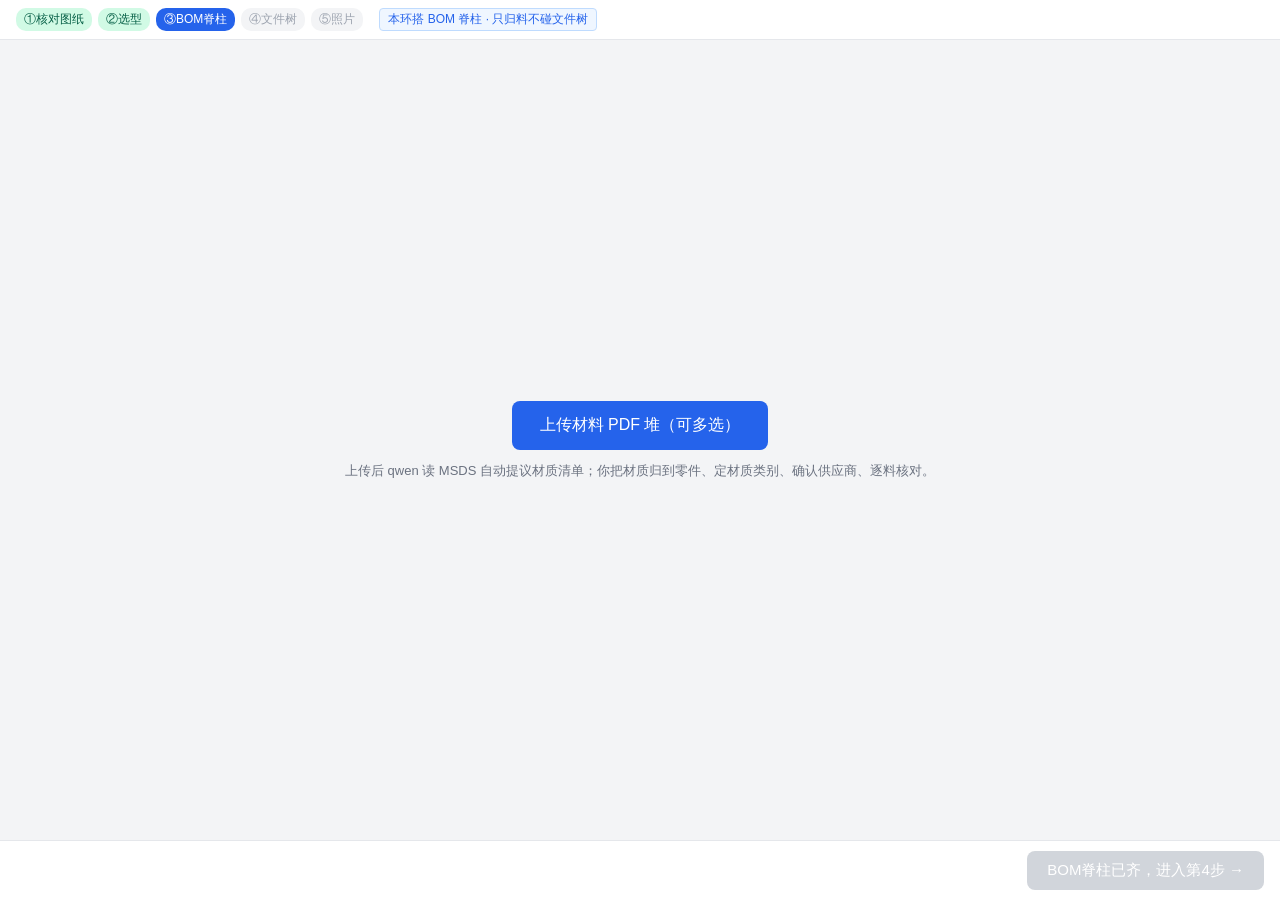
==== app/web/index_bom.html @ 10b6255b "feat(M2.3 slice3): BOM脊柱编辑器前端(确认环③) + /save草稿端点 设计评审(3布局判官面板→build spec): 扁平表+行内下拉为骨架(最贴Excel/低技能), " ====
<!DOCTYPE html>
<html lang="zh-CN">
<head>
  <meta charset="utf-8">
  <meta name="viewport" content="width=device-width, initial-scale=1">
  <title>确认环③ BOM 脊柱</title>
  <link rel="stylesheet" href="css/app.css">
  <link rel="stylesheet" href="css/bom.css">
</head>
<body>
  <header class="topbar">
    <div class="steps">
      <span class="step done">①核对图纸</span><span class="step done">②选型</span>
      <span class="step active">③BOM脊柱</span><span class="step">④文件树</span><span class="step">⑤照片</span>
    </div>
    <div class="boundary">本环搭 BOM 脊柱 · 只归料不碰文件树</div>
    <div class="dwgname" id="dwgname"></div>
  </header>

  <div class="busy" id="busy" style="display:none"></div>

  <div class="uploadbar" id="uploadbar">
    <label class="uploadbtn">上传材料 PDF 堆（可多选）
      <input type="file" id="file" accept="application/pdf" multiple hidden>
    </label>
    <p class="tip">上传后 qwen 读 MSDS 自动提议材质清单；你把材质归到零件、定材质类别、确认供应商、逐料核对。</p>
  </div>

  <main class="workspace bom-ws" id="workspace" style="display:none">
    <div class="toolbar" id="toolbar"></div>
    <div class="bomtable" id="bomtable"></div>
  </main>

  <footer class="gatebar" id="gatebar">
    <div class="summary" id="summary"></div>
    <button class="gatebtn" id="gatebtn" disabled>BOM脊柱已齐，进入第4步 →</button>
  </footer>

  <script type="module" src="js/main_bom.js"></script>
</body>
</html>
---- app/web/css/app.css ----
* { box-sizing: border-box; margin: 0; padding: 0; }
body { font-family: "Microsoft YaHei", "微软雅黑", sans-serif; color: #1f2937; background: #f3f4f6;
  height: 100vh; display: flex; flex-direction: column; overflow: hidden; }

/* 顶带 */
.topbar { display: flex; align-items: center; gap: 16px; padding: 8px 16px; background: #fff; border-bottom: 1px solid #e5e7eb; }
.steps { display: flex; gap: 6px; }
.step { font-size: 12px; padding: 3px 8px; border-radius: 10px; background: #f3f4f6; color: #9ca3af; }
.step.active { background: #2563eb; color: #fff; }
.boundary { font-size: 12px; color: #2563eb; border: 1px solid #bfdbfe; background: #eff6ff; padding: 2px 8px; border-radius: 4px; }
.dwgname { margin-left: auto; font-size: 13px; color: #6b7280; }

.busy { padding: 8px 16px; background: #fffbeb; color: #92400e; font-size: 13px; border-bottom: 1px solid #fde68a; }

/* 上传 */
.uploadbar { margin: auto; text-align: center; }
.uploadbtn { display: inline-block; padding: 14px 28px; background: #2563eb; color: #fff; border-radius: 8px; cursor: pointer; font-size: 16px; }
.uploadbtn:hover { background: #1d4ed8; }
.tip { margin-top: 12px; color: #6b7280; font-size: 13px; }

/* 工作区: 左图右表 */
.workspace { flex: 1; display: flex; min-height: 0; }
.left { flex: 1; min-width: 0; border-right: 1px solid #e5e7eb; background: #fff; display: flex; flex-direction: column; }
.right { width: 420px; overflow-y: auto; padding: 12px 16px; }
.right h3 { font-size: 14px; margin: 14px 0 8px; color: #374151; }
.right h3 small { font-weight: normal; color: #9ca3af; font-size: 12px; }

/* 图纸查看器(主角) */
.viewer { flex: 1; position: relative; overflow: hidden; display: flex; flex-direction: column; }
.viewer-stage { flex: 1; overflow: hidden; cursor: grab; display: flex; align-items: center; justify-content: center; background: #f9fafb; }
.viewer-stage:active { cursor: grabbing; }
.viewer-img { max-width: 100%; max-height: 100%; transform-origin: center; user-select: none; }
.viewer-pagebar { display: flex; gap: 6px; padding: 6px; border-top: 1px solid #e5e7eb; background: #fff; }
.pg { font-size: 12px; padding: 3px 10px; border: 1px solid #d1d5db; background: #fff; border-radius: 4px; cursor: pointer; }
.pg.active { background: #2563eb; color: #fff; border-color: #2563eb; }

/* 卡片(=示意空槽图: 状态色) */
.card { border: 1px solid #e5e7eb; border-left: 4px solid #d1d5db; border-radius: 6px; padding: 8px 10px; margin-bottom: 8px; background: #fff; }
.card[data-st=ok] { border-left-color: #16a34a; }
.card[data-st=todo] { border-left-color: #9ca3af; }
.card[data-st=warn] { border-left-color: #f59e0b; background: #fffbeb; }
.card[data-st=exempt], .card.exempt { border-left-color: #9ca3af; opacity: .6; }
.card.exempt .seq, .card.exempt .num { text-decoration: line-through; }
.card-row { display: flex; align-items: center; gap: 6px; flex-wrap: wrap; }
.lbl { width: 40px; font-size: 13px; color: #374151; }
.seq { font-size: 12px; background: #eef2ff; color: #4338ca; padding: 2px 8px; border-radius: 10px; }
.inp { border: 1px solid #d1d5db; border-radius: 4px; padding: 4px 6px; font-size: 13px; }
.inp.num { width: 70px; text-align: center; }
.pm { color: #6b7280; }
.rule { font-weight: bold; font-size: 14px; }
.rule.ok { color: #16a34a; }
.rule.warn { color: #f59e0b; }
.hint { font-size: 11px; color: #9ca3af; margin-left: auto; }
.derived { font-size: 12px; color: #6b7280; margin: 6px 0; padding: 4px 6px; background: #f9fafb; border-radius: 4px; }
.derived b { color: #111827; }
.chk { font-size: 12px; color: #374151; display: flex; align-items: center; gap: 4px; cursor: pointer; }
.exbtn { margin-left: auto; font-size: 11px; padding: 2px 8px; border: 1px solid #d1d5db; background: #fff; border-radius: 4px; cursor: pointer; color: #6b7280; }

/* 底带放行门 */
.gatebar { display: flex; align-items: center; gap: 16px; padding: 10px 16px; background: #fff; border-top: 1px solid #e5e7eb; }
.summary { flex: 1; font-size: 13px; color: #6b7280; }
.gatebtn { padding: 10px 20px; font-size: 15px; background: #16a34a; color: #fff; border: none; border-radius: 8px; cursor: pointer; }
.gatebtn:disabled { background: #d1d5db; cursor: not-allowed; }
.gatebtn:not(:disabled):hover { background: #15803d; }
---- app/web/css/bom.css ----
/* M2.3 BOM 编辑器增量(在 app.css 之后加载, 不改 app.css; 状态色继承 .card[data-st]) */
.bom-ws { flex-direction: column; overflow-y: auto; padding: 8px 16px; }
.step.done { background: #d1fae5; color: #065f46; }

/* 工具行(sticky) */
.toolbar { display: flex; gap: 10px; align-items: center; flex-wrap: wrap; padding: 8px 0; position: sticky; top: 0; background: #f3f4f6; z-index: 5; border-bottom: 1px solid #e5e7eb; }
.toolbar button, .toolbar select, .toolbar input { font-size: 13px; padding: 4px 8px; border: 1px solid #d1d5db; border-radius: 4px; background: #fff; cursor: pointer; }
.toolbar label { font-size: 13px; display: flex; align-items: center; gap: 4px; cursor: pointer; }
#search { min-width: 180px; cursor: text; }

/* 分组 + 待认领置顶 */
.part-head { font-size: 13px; font-weight: bold; color: #374151; padding: 8px 4px 4px; }
.part-head small { font-weight: normal; color: #9ca3af; }
.part-head.warn { color: #b45309; }
.unclaimed { border: 1px dashed #f59e0b; background: #fffbeb; border-radius: 6px; padding: 4px 8px; margin-bottom: 10px; }
.part-group { margin-bottom: 6px; }

/* 材质卡 */
.mat-card { padding: 6px 8px; }
.mat-card.manual { border-left-color: #ea580c !important; }
.manual-tag { font-size: 11px; color: #ea580c; margin-bottom: 2px; }
.dup-tag { font-size: 11px; color: #b45309; background: #fffbeb; padding: 2px 6px; border-radius: 4px; margin-bottom: 4px; }
.dup-tag button { font-size: 11px; margin-left: 4px; padding: 1px 6px; }
.mat-row { display: flex; align-items: center; gap: 6px; flex-wrap: wrap; }
.matname { min-width: 110px; font-weight: 600; font-size: 13px; }
.part-sel.need { border-color: #ef4444; color: #b91c1c; }
.sup { width: 110px; }
.sup-todo { border-color: #9ca3af; }
.sup-warn { border-color: #f59e0b; background: #fffbeb; }
.sup-ok { border-color: #16a34a; }
.pill { font-size: 11px; background: #eef2ff; color: #4338ca; padding: 2px 8px; border-radius: 10px; }
.expbtn, .exbtn { font-size: 11px; padding: 2px 8px; border: 1px solid #d1d5db; background: #fff; border-radius: 4px; cursor: pointer; }

/* 报告块速览(单材质单报告) */
.block { margin: 6px 0 2px; padding: 6px 8px; background: #f9fafb; border-radius: 4px; font-size: 12px; }
.block.warn { background: #fffbeb; border: 1px solid #fde68a; }
.block-head { color: #6b7280; margin-bottom: 4px; }
.block-warn { color: #b45309; font-weight: bold; margin-bottom: 4px; }
table.comp { border-collapse: collapse; width: 100%; margin-bottom: 4px; }
table.comp th, table.comp td { border: 1px solid #e5e7eb; padding: 2px 6px; text-align: left; }
.rohs { display: flex; gap: 3px; flex-wrap: wrap; }
.rohs-pill { font-size: 11px; padding: 1px 5px; border-radius: 8px; }
.rohs-pill.ok { background: #f3f4f6; color: #6b7280; }
.rohs-pill.bad { background: #fee2e2; color: #b91c1c; font-weight: bold; }
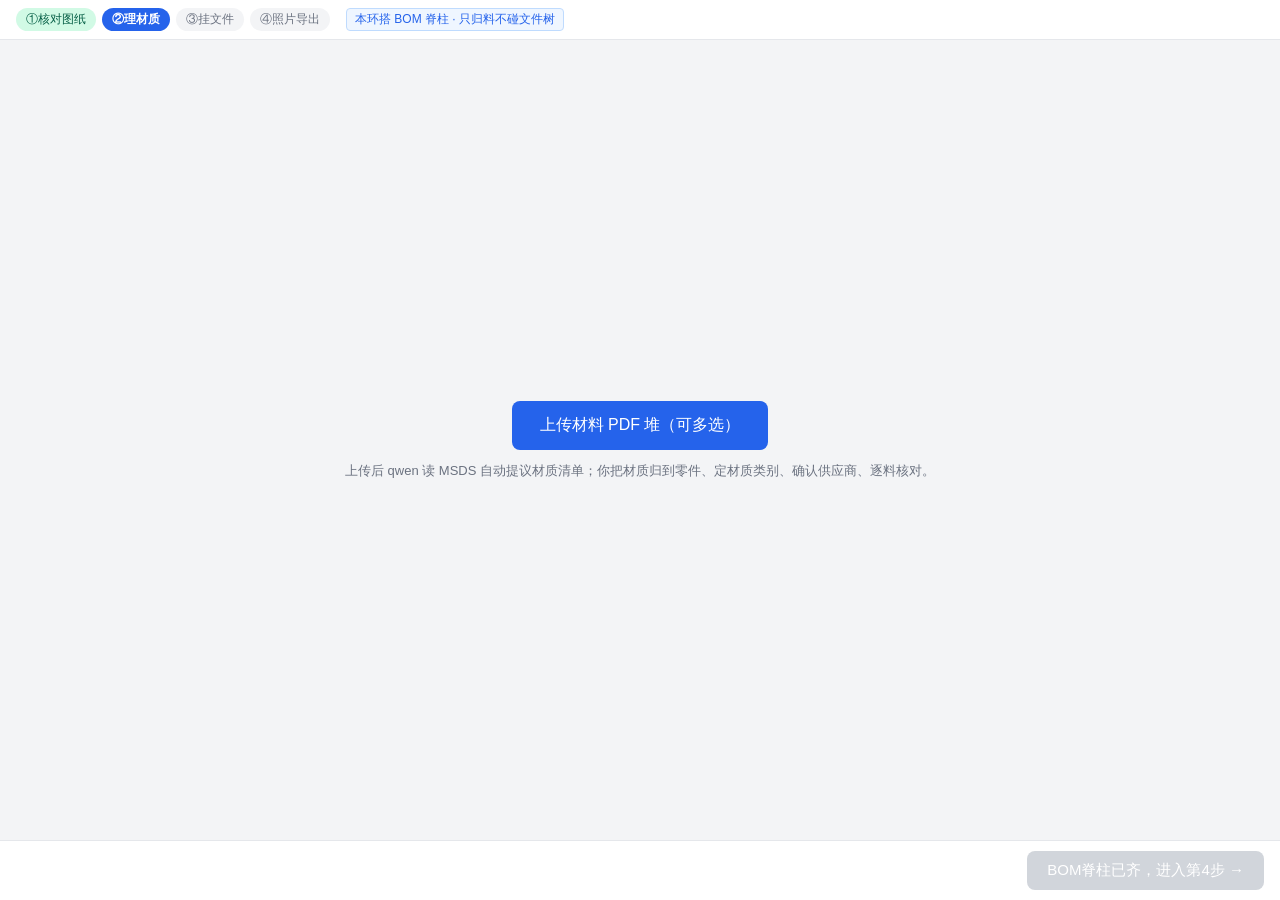
==== commit e0fa71db: "feat(UXUI P0): 设计令牌tokens.css + 统一步条(删②选型→四步·可点回看·缺N徽标) + /api/overview 设计评审落地 P0 第一批(四页共享): - css/t" ====
--- a/app/web/index_bom.html
+++ b/app/web/index_bom.html
@@ -3,16 +3,14 @@
 <head>
   <meta charset="utf-8">
   <meta name="viewport" content="width=device-width, initial-scale=1">
-  <title>确认环③ BOM 脊柱</title>
+  <title>材料承认书 · 第2步 理材质 · 久益</title>
+  <link rel="stylesheet" href="css/tokens.css">
   <link rel="stylesheet" href="css/app.css">
   <link rel="stylesheet" href="css/bom.css">
 </head>
 <body>
   <header class="topbar">
-    <div class="steps">
-      <span class="step done">①核对图纸</span><span class="step done">②选型</span>
-      <span class="step active">③BOM脊柱</span><span class="step">④文件树</span><span class="step">⑤照片</span>
-    </div>
+    <div class="steps" id="stepbar"></div>
     <div class="boundary">本环搭 BOM 脊柱 · 只归料不碰文件树</div>
     <div class="dwgname" id="dwgname"></div>
   </header>
@@ -37,5 +35,6 @@
   </footer>
 
   <script type="module" src="js/main_bom.js"></script>
+  <script type="module">import { renderSteps } from "./js/steps.js"; renderSteps("stepbar", 2);</script>
 </body>
 </html>
--- a/app/web/css/tokens.css
+++ b/app/web/css/tokens.css
@@ -0,0 +1,28 @@
+/* 设计令牌(全站唯一口径, 各页最先加载, 其余CSS只引用变量不写死)。根治四CSS漂移。
+   来自 UXUI 设计评审综合方向。 */
+:root {
+  /* 语义状态色(全站唯一) */
+  --c-brand: #2563eb;          /* 蓝=系统/操作/链接/当前步/拖拽高亮 */
+  --c-brand-d: #1d4ed8;
+  --c-ok: #16a34a;             /* 绿=完成/通过/有证据 */
+  --c-ok-bg: #d1fae5;
+  --c-todo: #9ca3af;           /* 灰=待办/空槽(仅图标/边框, 勿当正文) */
+  --c-warn: #f59e0b;           /* 橙=待补/可豁免/软预警/必补(边框/背景/图标) */
+  --c-warn-t: #b45309;         /* 深橙=橙色文字(对比达标) */
+  --c-warn-bg: #fffbeb;
+  --c-err: #ef4444;            /* 红=必填缺失/硬错 */
+  --c-err-t: #b91c1c;
+  --c-err-bg: #fef2f2;
+  --c-drop: #0284c7;           /* 拖拽放置高亮(原散4处硬编码→收敛) */
+  --c-drop-bg: #dbeafe;
+  /* 中性 */
+  --c-ink: #374151;            /* 正文 */
+  --c-mut: #6b7280;            /* 次要文字(最低可读灰, 勿用更浅) */
+  --c-line: #e5e7eb;
+  --c-line-d: #d1d5db;
+  --c-bg: #f3f4f6;
+  /* 间距/字号/圆角阶梯 */
+  --sp-1: 4px; --sp-2: 8px; --sp-3: 12px; --sp-4: 16px;
+  --fs-cap: 11px; --fs-sm: 12px; --fs-base: 13px; --fs-md: 14px; --fs-lg: 16px;
+  --r-sm: 4px; --r-md: 6px; --r-lg: 8px;
+}
--- a/app/web/css/app.css
+++ b/app/web/css/app.css
@@ -5,8 +5,15 @@
 /* 顶带 */
 .topbar { display: flex; align-items: center; gap: 16px; padding: 8px 16px; background: #fff; border-bottom: 1px solid #e5e7eb; }
 .steps { display: flex; gap: 6px; }
-.step { font-size: 12px; padding: 3px 8px; border-radius: 10px; background: #f3f4f6; color: #9ca3af; }
-.step.active { background: #2563eb; color: #fff; }
+.step { font-size: var(--fs-sm); padding: 3px 10px; border-radius: 12px; background: var(--c-bg); color: var(--c-mut); text-decoration: none; display: inline-flex; align-items: center; gap: 4px; }
+.step.active, .step.cur { background: var(--c-brand); color: #fff; font-weight: bold; }
+.step.done { background: var(--c-ok-bg); color: #065f46; }
+.step.incomplete { background: var(--c-warn-bg); color: var(--c-warn-t); border: 1px solid #fde68a; }
+a.step.done { cursor: pointer; } a.step:hover { filter: brightness(.96); text-decoration: underline; }
+.step .bdg:empty { display: none; }
+.step .bdg { font-size: 10px; border-radius: 8px; padding: 0 5px; background: #fff; }
+.step .bdg.miss { color: var(--c-warn-t); }
+.step .bdg.ok { color: #065f46; }
 .boundary { font-size: 12px; color: #2563eb; border: 1px solid #bfdbfe; background: #eff6ff; padding: 2px 8px; border-radius: 4px; }
 .dwgname { margin-left: auto; font-size: 13px; color: #6b7280; }
 
--- a/app/web/css/bom.css
+++ b/app/web/css/bom.css
@@ -31,6 +31,16 @@
 .pill { font-size: 11px; background: #eef2ff; color: #4338ca; padding: 2px 8px; border-radius: 10px; }
 .expbtn, .exbtn { font-size: 11px; padding: 2px 8px; border: 1px solid #d1d5db; background: #fff; border-radius: 4px; cursor: pointer; }
 
+/* 核对三态按钮(左侧最先): idle灰→ready琥珀(提示再点通过)→passed绿 */
+.verifybtn { font-size: 12px; font-weight: 600; padding: 3px 10px; border-radius: 4px; cursor: pointer; white-space: nowrap; min-width: 78px; border: 1px solid; }
+.verifybtn[data-vs="idle"] { background: #fff; color: #475569; border-color: #cbd5e1; }
+.verifybtn[data-vs="idle"]:hover { border-color: #64748b; }
+.verifybtn[data-vs="ready"] { background: #fffbeb; color: #b45309; border-color: #f59e0b; }
+.verifybtn[data-vs="ready"]:hover { background: #f59e0b; color: #fff; }
+.verifybtn[data-vs="passed"] { background: #16a34a; color: #fff; border-color: #16a34a; }
+.verifybtn[data-vs="passed"]:hover { background: #15803d; }
+.verifybtn[data-vs="exempt"] { background: #f1f5f9; color: #94a3b8; border-color: #e2e8f0; cursor: default; text-decoration: line-through; }
+
 /* 报告块速览(单材质单报告) */
 .block { margin: 6px 0 2px; padding: 6px 8px; background: #f9fafb; border-radius: 4px; font-size: 12px; }
 .block.warn { background: #fffbeb; border: 1px solid #fde68a; }
@@ -42,3 +52,23 @@
 .rohs-pill { font-size: 11px; padding: 1px 5px; border-radius: 8px; }
 .rohs-pill.ok { background: #f3f4f6; color: #6b7280; }
 .rohs-pill.bad { background: #fee2e2; color: #b91c1c; font-weight: bold; }
+
+/* B段重构: 材质名可编辑 / 零件级供应商 / 成份可编辑 / 无CAS黄行 */
+.matname-in { min-width: 120px; font-weight: 600; font-size: 13px; border: 1px solid #d1d5db; border-radius: 4px; padding: 3px 6px; }
+.psup { width: 130px; font-size: 12px; }
+select.need { border-color: #ef4444; color: #b91c1c; }
+table.comp input.cmp { width: 100%; box-sizing: border-box; border: 1px solid transparent; background: transparent; font-size: 12px; padding: 1px 3px; }
+table.comp input.cmp:focus { border-color: #93c5fd; background: #fff; }
+table.comp tr.nocas td { background: #fffbeb; }
+table.comp tr.nocas input.cmp { color: #b45309; }
+
+/* 零件组拖动排序 */
+.part-head[draggable] { cursor: default; }
+.part-head .draghandle { cursor: grab; color: #9ca3af; padding: 0 4px; user-select: none; }
+.part-head .draghandle:active { cursor: grabbing; }
+.part-head.pg-over { background: #dbeafe; box-shadow: 0 -2px 0 #0284c7 inset; }
+
+/* 材质卡拖动改归属(从零件A拖到零件B) */
+.matdraghandle { cursor: grab; color: #9ca3af; font-size: 13px; user-select: none; padding: 0 2px; }
+.matdraghandle:active { cursor: grabbing; }
+.part-group.matdrop-over, .unclaimed.matdrop-over { background: #ecfdf5; box-shadow: 0 0 0 2px #16a34a inset; border-radius: 6px; }
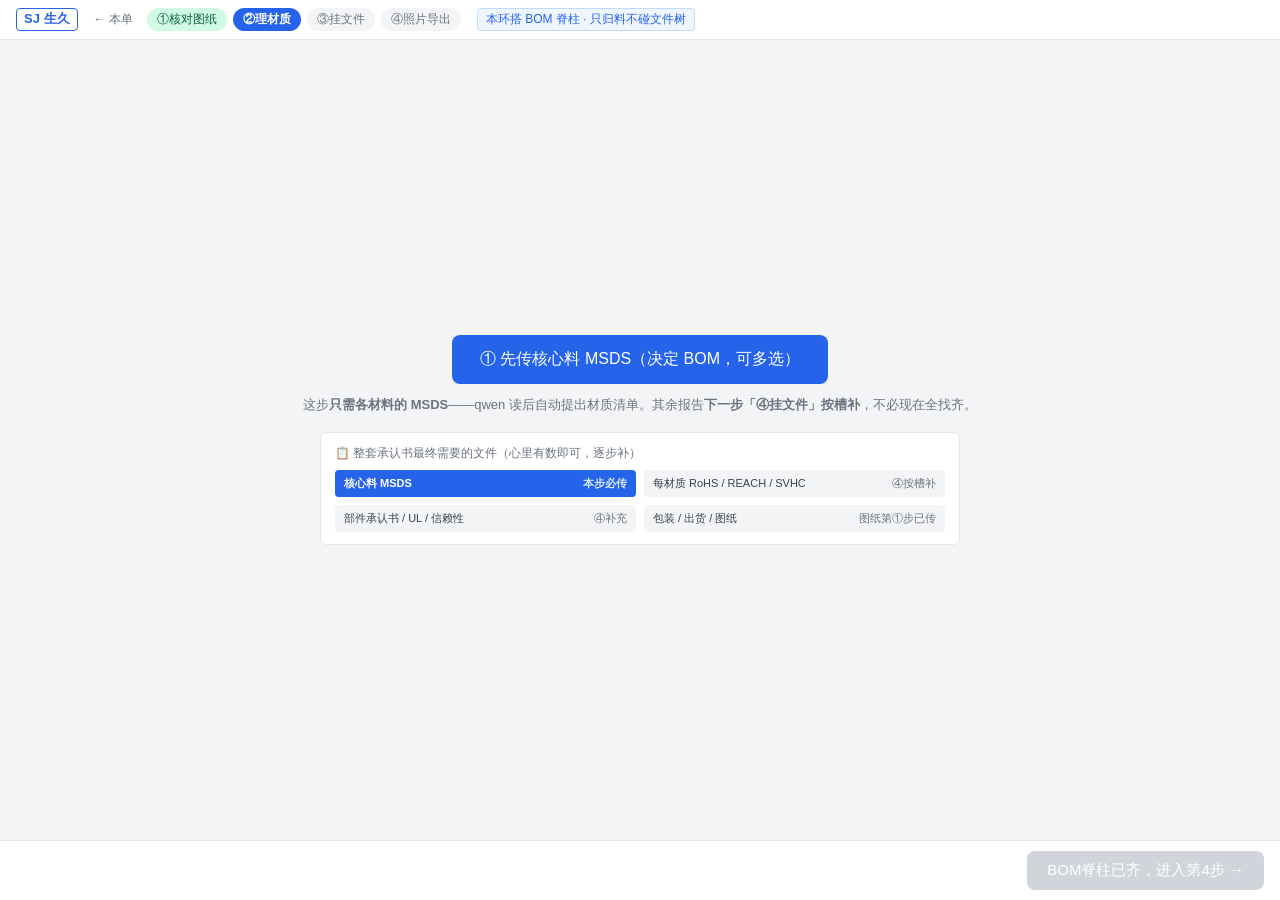
==== commit 1ffa3d16: "feat(分步式上传): ③只收核心MSDS+应备清单 · ④按槽点击浏览补文件+随时补充 老板: 一开始文件太多业务员记不得找哪些→解构分步式; ④要能点槽位去电脑浏览补文件。 - ③起手refra" ====
--- a/app/web/index_bom.html
+++ b/app/web/index_bom.html
@@ -18,10 +18,19 @@
   <div class="busy" id="busy" style="display:none"></div>
 
   <div class="uploadbar" id="uploadbar">
-    <label class="uploadbtn">上传材料 PDF 堆（可多选）
+    <label class="uploadbtn">① 先传核心料 MSDS（决定 BOM，可多选）
       <input type="file" id="file" accept="application/pdf" multiple hidden>
     </label>
-    <p class="tip">上传后 qwen 读 MSDS 自动提议材质清单；你把材质归到零件、定材质类别、确认供应商、逐料核对。</p>
+    <p class="tip">这步<b>只需各材料的 MSDS</b>——qwen 读后自动提出材质清单。其余报告<b>下一步「④挂文件」按槽补</b>，不必现在全找齐。</p>
+    <div class="prep-list">
+      <div class="prep-head">📋 整套承认书最终需要的文件（心里有数即可，逐步补）</div>
+      <div class="prep-grid">
+        <span class="prep-now">核心料 MSDS<small>本步必传</small></span>
+        <span>每材质 RoHS / REACH / SVHC<small>④按槽补</small></span>
+        <span>部件承认书 / UL / 信赖性<small>④补充</small></span>
+        <span>包装 / 出货 / 图纸<small>图纸第①步已传</small></span>
+      </div>
+    </div>
   </div>
 
   <main class="workspace bom-ws" id="workspace" style="display:none">
--- a/app/web/css/app.css
+++ b/app/web/css/app.css
@@ -9,6 +9,9 @@
 .step.active, .step.cur { background: var(--c-brand); color: #fff; font-weight: bold; }
 .step.done { background: var(--c-ok-bg); color: #065f46; }
 .step.incomplete { background: var(--c-warn-bg); color: var(--c-warn-t); border: 1px solid #fde68a; }
+.brand-logo { font-weight: bold; color: var(--c-brand); font-size: var(--fs-base); border: 1px solid var(--c-brand); padding: 1px 7px; border-radius: var(--r-sm); margin-right: 2px; }
+.home-link { font-size: var(--fs-sm); color: var(--c-mut); text-decoration: none; padding: 3px 8px; border-radius: 10px; }
+.home-link:hover { background: var(--c-bg); color: var(--c-brand); }
 a.step.done { cursor: pointer; } a.step:hover { filter: brightness(.96); text-decoration: underline; }
 .step .bdg:empty { display: none; }
 .step .bdg { font-size: 10px; border-radius: 8px; padding: 0 5px; background: #fff; }
@@ -69,3 +72,44 @@
 .gatebtn { padding: 10px 20px; font-size: 15px; background: #16a34a; color: #fff; border: none; border-radius: 8px; cursor: pointer; }
 .gatebtn:disabled { background: #d1d5db; cursor: not-allowed; }
 .gatebtn:not(:disabled):hover { background: #15803d; }
+/* 软导航门: 待办chips + 常可点(硬门琥珀警示) */
+.todo-chip { display: inline-flex; font-size: 11px; padding: 2px 8px; border-radius: 10px; margin: 2px 4px 2px 0; cursor: pointer; }
+.todo-chip.hard { background: var(--c-err-bg); color: var(--c-err-t); border: 1px solid #fecaca; }
+.todo-chip.soft { background: var(--c-warn-bg); color: var(--c-warn-t); border: 1px solid #fde68a; }
+.todo-chip.more { background: var(--c-bg); color: var(--c-mut); cursor: default; }
+.gate-rule { font-size: 11px; color: var(--c-mut); margin-left: 8px; }
+.gate-ok { font-size: 13px; color: #065f46; font-weight: bold; }
+.gatebtn.blocked { background: var(--c-warn); }
+.gatebtn.blocked:hover { background: var(--c-warn-t); }
+.flash { animation: flashbg 1.2s ease; }
+@keyframes flashbg { 0%, 100% { background: transparent; } 30% { background: #fef9c3; } }
+/* 页内小面板(替换原生prompt/alert/confirm) */
+.dlg-overlay { display: none; position: fixed; inset: 0; background: rgba(0,0,0,.35); z-index: 100; align-items: center; justify-content: center; }
+.dlg { background: #fff; border-radius: var(--r-lg); padding: 18px 20px; min-width: 320px; max-width: 460px; box-shadow: 0 10px 40px rgba(0,0,0,.2); }
+.dlg-title { font-size: var(--fs-md); font-weight: bold; color: var(--c-ink); margin-bottom: 10px; }
+.dlg-presets { display: flex; flex-direction: column; gap: 5px; margin-bottom: 10px; font-size: var(--fs-base); }
+.dlg-presets label { display: flex; align-items: center; gap: 6px; cursor: pointer; }
+.dlg-input { width: 100%; padding: 7px 10px; border: 1px solid var(--c-line-d); border-radius: var(--r-sm); font-size: var(--fs-base); box-sizing: border-box; }
+.dlg-err { color: var(--c-err-t); font-size: var(--fs-sm); min-height: 16px; margin-top: 4px; }
+.dlg-btns { display: flex; justify-content: flex-end; gap: 8px; margin-top: 8px; }
+.dlg-btns button { padding: 6px 16px; border-radius: var(--r-sm); border: 1px solid var(--c-line-d); background: #fff; cursor: pointer; font-size: var(--fs-base); }
+.dlg-btns .dlg-ok { background: var(--c-brand); color: #fff; border-color: var(--c-brand); }
+.dlg-toast { display: none; position: fixed; bottom: 70px; left: 50%; transform: translateX(-50%); background: #1f2937; color: #fff; padding: 8px 16px; border-radius: var(--r-md); font-size: var(--fs-base); z-index: 120; box-shadow: 0 4px 16px rgba(0,0,0,.25); }
+.dlg-toast.err { background: var(--c-err); }
+.dlg-toast.ok { background: var(--c-ok); }
+.toast-act { margin-left: 12px; background: transparent; border: 1px solid #fff; color: #fff; border-radius: var(--r-sm); padding: 1px 10px; cursor: pointer; font-size: var(--fs-sm); }
+.toast-act:hover { background: rgba(255,255,255,.18); }
+.saved-tick { position: fixed; bottom: 16px; right: 16px; background: var(--c-ok-bg); color: #065f46; padding: 4px 12px; border-radius: var(--r-md); font-size: var(--fs-cap); opacity: 0; transition: opacity .3s; z-index: 90; pointer-events: none; }
+/* 核对状态徽章+独立[标记通过](①③统一; ①不载bom.css故放共享) */
+.mbadge { font-size: var(--fs-cap); padding: 2px 8px; border-radius: 10px; white-space: nowrap; }
+.mbadge.todo { background: var(--c-bg); color: var(--c-mut); }
+.mbadge.pass { background: var(--c-ok-bg); color: #065f46; font-weight: bold; }
+.mbadge.ex { background: #f1f5f9; color: #94a3b8; text-decoration: line-through; }
+.passbtn { font-size: var(--fs-cap); font-weight: 600; padding: 3px 12px; border-radius: var(--r-sm); cursor: pointer; border: 1px solid var(--c-ok); background: var(--c-ok); color: #fff; }
+.passbtn:hover { background: #15803d; }
+.passbtn.on { background: #fff; color: #065f46; }
+.card-foot { display: flex; align-items: center; gap: var(--sp-2); margin-top: 6px; }
+.right-actions { display: flex; justify-content: flex-end; margin-bottom: 6px; }
+.passall-btn { font-size: var(--fs-base); font-weight: bold; padding: 5px 14px; border-radius: var(--r-md); border: 1px solid var(--c-ok); background: var(--c-ok); color: #fff; cursor: pointer; }
+.passall-btn:hover { background: #15803d; }
+.sec-prog { font-size: var(--fs-sm); color: var(--c-warn-t); background: var(--c-warn-bg); border-radius: 8px; padding: 0 7px; }
--- a/app/web/css/bom.css
+++ b/app/web/css/bom.css
@@ -1,5 +1,13 @@
 /* M2.3 BOM 编辑器增量(在 app.css 之后加载, 不改 app.css; 状态色继承 .card[data-st]) */
 .bom-ws { flex-direction: column; overflow-y: auto; padding: 8px 16px; }
+/* ③起手"应备清单"(分步式上传: 本步只核心MSDS, 余下④补; 给业务员结构性预期) */
+.prep-list { margin-top: 18px; max-width: 640px; margin-left: auto; margin-right: auto; text-align: left; background: #fff; border: 1px solid var(--c-line); border-radius: var(--r-md); padding: 12px 14px; }
+.prep-head { font-size: var(--fs-sm); color: var(--c-mut); margin-bottom: 8px; }
+.prep-grid { display: grid; grid-template-columns: 1fr 1fr; gap: 8px; }
+.prep-grid span { font-size: var(--fs-cap); color: var(--c-ink); background: var(--c-bg); border-radius: var(--r-sm); padding: 6px 9px; display: flex; justify-content: space-between; align-items: center; gap: 8px; }
+.prep-grid span small { color: var(--c-mut); font-size: 11px; white-space: nowrap; }
+.prep-grid .prep-now { background: var(--c-brand); color: #fff; font-weight: bold; }
+.prep-grid .prep-now small { color: #dbeafe; }
 .step.done { background: #d1fae5; color: #065f46; }
 
 /* 工具行(sticky) */
@@ -7,6 +15,11 @@
 .toolbar button, .toolbar select, .toolbar input { font-size: 13px; padding: 4px 8px; border: 1px solid #d1d5db; border-radius: 4px; background: #fff; cursor: pointer; }
 .toolbar label { font-size: 13px; display: flex; align-items: center; gap: 4px; cursor: pointer; }
 #search { min-width: 180px; cursor: text; }
+.tb-grp { display: inline-flex; align-items: center; gap: 6px; padding-right: 10px; border-right: 1px solid var(--c-line); }
+.tb-lbl { font-size: 11px; color: var(--c-mut); font-weight: normal; }
+.seg { display: inline-flex; border: 1px solid var(--c-line-d); border-radius: 12px; overflow: hidden; }
+.seg .seg-btn { font-size: 11px; padding: 3px 12px; background: #fff; border: none; border-radius: 0; cursor: pointer; color: var(--c-ink); }
+.seg .seg-btn.on { background: var(--c-brand); color: #fff; }
 
 /* 分组 + 待认领置顶 */
 .part-head { font-size: 13px; font-weight: bold; color: #374151; padding: 8px 4px 4px; }
@@ -31,15 +44,27 @@
 .pill { font-size: 11px; background: #eef2ff; color: #4338ca; padding: 2px 8px; border-radius: 10px; }
 .expbtn, .exbtn { font-size: 11px; padding: 2px 8px; border: 1px solid #d1d5db; background: #fff; border-radius: 4px; cursor: pointer; }
 
-/* 核对三态按钮(左侧最先): idle灰→ready琥珀(提示再点通过)→passed绿 */
-.verifybtn { font-size: 12px; font-weight: 600; padding: 3px 10px; border-radius: 4px; cursor: pointer; white-space: nowrap; min-width: 78px; border: 1px solid; }
-.verifybtn[data-vs="idle"] { background: #fff; color: #475569; border-color: #cbd5e1; }
-.verifybtn[data-vs="idle"]:hover { border-color: #64748b; }
-.verifybtn[data-vs="ready"] { background: #fffbeb; color: #b45309; border-color: #f59e0b; }
-.verifybtn[data-vs="ready"]:hover { background: #f59e0b; color: #fff; }
-.verifybtn[data-vs="passed"] { background: #16a34a; color: #fff; border-color: #16a34a; }
-.verifybtn[data-vs="passed"]:hover { background: #15803d; }
-.verifybtn[data-vs="exempt"] { background: #f1f5f9; color: #94a3b8; border-color: #e2e8f0; cursor: default; text-decoration: line-through; }
+/* 材质卡两行式(P1): 主行=状态徽章+名+零件+类别+成分toggle; 次行=拖/批量/标记通过/豁免 */
+.mat-row1 { display: flex; align-items: center; gap: var(--sp-2); flex-wrap: wrap; }
+.mat-row2 { display: flex; align-items: center; gap: var(--sp-3); flex-wrap: wrap; margin-top: 5px; font-size: var(--fs-cap); color: var(--c-mut); }
+.mat-row2 .row2-right { margin-left: auto; display: flex; gap: var(--sp-2); }
+.matname-in { flex: 0 0 150px; font-weight: 600; }
+/* 状态徽章(状态+动作分离: 徽章只显状态, 通过靠独立按钮) */
+.mbadge { font-size: var(--fs-cap); padding: 2px 8px; border-radius: 10px; white-space: nowrap; min-width: 56px; text-align: center; }
+.mbadge.todo { background: var(--c-bg); color: var(--c-mut); }
+.mbadge.ready { background: var(--c-warn-bg); color: var(--c-warn-t); border: 1px solid #fde68a; }
+.mbadge.pass { background: var(--c-ok-bg); color: #065f46; font-weight: bold; }
+.mbadge.ex { background: #f1f5f9; color: #94a3b8; text-decoration: line-through; }
+.cmp-toggle { font-size: var(--fs-cap); color: var(--c-mut); background: none; border: none; cursor: pointer; }
+.cmp-toggle:hover { color: var(--c-brand); }
+.bulk-sel { display: inline-flex; align-items: center; gap: 3px; cursor: pointer; }
+.nocas-tip { color: var(--c-warn-t); }
+.passbtn { font-size: var(--fs-cap); font-weight: 600; padding: 3px 12px; border-radius: var(--r-sm); cursor: pointer; border: 1px solid var(--c-ok); background: var(--c-ok); color: #fff; }
+.passbtn:hover { background: #15803d; }
+.passbtn.on { background: #fff; color: #065f46; }                 /* 已通过→[取消通过]轮廓态 */
+/* 可疑黄条(可疑原因从pill里放出来, 点击展开成分定位) */
+.susp-bar { font-size: var(--fs-cap); color: var(--c-warn-t); background: var(--c-warn-bg); border: 1px solid #fde68a; border-radius: var(--r-sm); padding: 4px 8px; margin-top: 6px; cursor: pointer; }
+.susp-bar:hover { background: #fef3c7; }
 
 /* 报告块速览(单材质单报告) */
 .block { margin: 6px 0 2px; padding: 6px 8px; background: #f9fafb; border-radius: 4px; font-size: 12px; }
@@ -72,3 +97,5 @@
 .matdraghandle { cursor: grab; color: #9ca3af; font-size: 13px; user-select: none; padding: 0 2px; }
 .matdraghandle:active { cursor: grabbing; }
 .part-group.matdrop-over, .unclaimed.matdrop-over { background: #ecfdf5; box-shadow: 0 0 0 2px #16a34a inset; border-radius: 6px; }
+.mat-card.drop-active { outline: 1px dashed var(--c-drop); outline-offset: -1px; }        /* 拖材质时合法落点高亮 */
+.mat-card.card-drop-over { box-shadow: 0 -3px 0 var(--c-drop) inset; background: #f0f9ff; } /* 放到此卡前 */
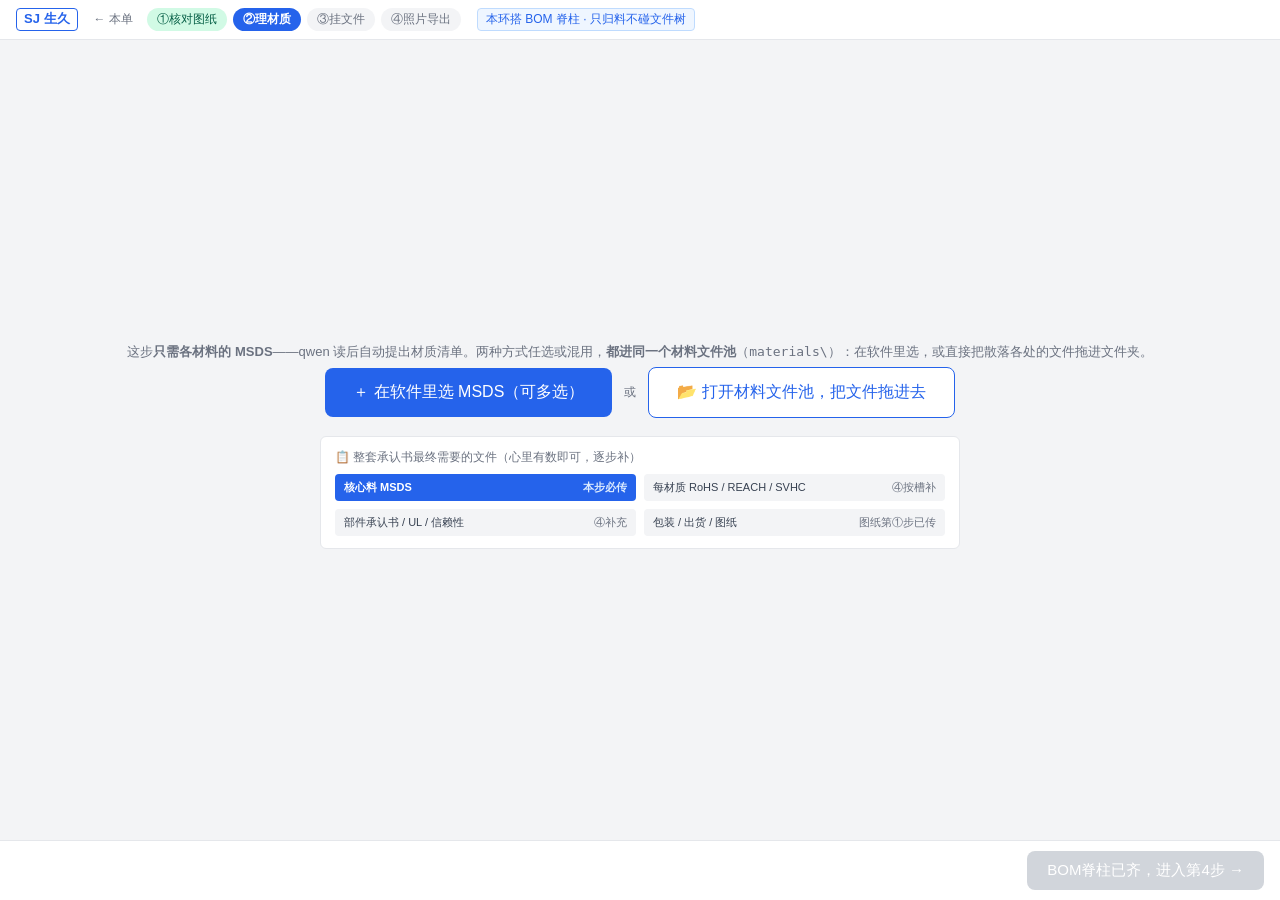
==== commit 4351e07a: "feat(材料文件池): 暴露 materials/ 给用户直拖 + 实时跟踪(拖入=UI上传, 同一池) 老板(回退后重提, 收住scope=只做材料池, 对准"散落MSDS拖拽"痛点): - 事实" ====
--- a/app/web/index_bom.html
+++ b/app/web/index_bom.html
@@ -18,10 +18,15 @@
   <div class="busy" id="busy" style="display:none"></div>
 
   <div class="uploadbar" id="uploadbar">
-    <label class="uploadbtn">① 先传核心料 MSDS（决定 BOM，可多选）
-      <input type="file" id="file" accept="application/pdf" multiple hidden>
-    </label>
-    <p class="tip">这步<b>只需各材料的 MSDS</b>——qwen 读后自动提出材质清单。其余报告<b>下一步「④挂文件」按槽补</b>，不必现在全找齐。</p>
+    <p class="tip">这步<b>只需各材料的 MSDS</b>——qwen 读后自动提出材质清单。两种方式任选或混用，<b>都进同一个材料文件池</b>（<code>materials\</code>）：在软件里选，或直接把散落各处的文件拖进文件夹。</p>
+    <div class="upload-row">
+      <label class="uploadbtn">＋ 在软件里选 MSDS（可多选）
+        <input type="file" id="file" accept="application/pdf" multiple hidden>
+      </label>
+      <span class="or">或</span>
+      <button id="openpool" class="uploadbtn alt">📂 打开材料文件池，把文件拖进去</button>
+    </div>
+    <div class="pool-tracker" id="pooltracker"></div>
     <div class="prep-list">
       <div class="prep-head">📋 整套承认书最终需要的文件（心里有数即可，逐步补）</div>
       <div class="prep-grid">
--- a/app/web/css/bom.css
+++ b/app/web/css/bom.css
@@ -8,6 +8,24 @@
 .prep-grid span small { color: var(--c-mut); font-size: 11px; white-space: nowrap; }
 .prep-grid .prep-now { background: var(--c-brand); color: #fff; font-weight: bold; }
 .prep-grid .prep-now small { color: #dbeafe; }
+/* 材料文件池: 两方式并行 + 实时跟踪 */
+.upload-row { display: flex; gap: 12px; align-items: center; justify-content: center; flex-wrap: wrap; margin-top: 6px; }
+.upload-row .or { color: var(--c-mut); font-size: var(--fs-sm); }
+.uploadbtn.alt { background: #fff; color: var(--c-brand); border: 1px solid var(--c-brand); }
+.uploadbtn.alt:hover { background: #eff6ff; }
+.uploadbtn code { background: rgba(255,255,255,.2); padding: 0 3px; border-radius: 3px; }
+.pool-tracker { max-width: 640px; margin: 14px auto 0; border: 1px solid var(--c-line); border-radius: var(--r-md); background: #fff; overflow: hidden; text-align: left; }
+.pool-tracker:empty { display: none; }
+.pool-head { font-size: var(--fs-sm); font-weight: bold; color: var(--c-ink); background: var(--c-bg); padding: 7px 12px; display: flex; align-items: center; gap: 8px; }
+.pool-refresh { font-size: var(--fs-cap); padding: 2px 10px; border-radius: var(--r-sm); border: 1px solid var(--c-line-d); background: #fff; color: var(--c-mut); cursor: pointer; }
+.pool-refresh:hover { color: var(--c-brand); border-color: var(--c-brand); }
+.readpool-btn { margin-left: auto; font-size: var(--fs-cap); font-weight: bold; padding: 3px 12px; border-radius: var(--r-sm); border: 1px solid var(--c-brand); background: var(--c-brand); color: #fff; cursor: pointer; }
+.readpool-btn:hover { background: #1d4ed8; }
+.pool-tip { font-size: var(--fs-cap); color: var(--c-mut); padding: 8px 12px; }
+.pool-row { display: flex; align-items: center; gap: 10px; padding: 4px 12px; border-top: 1px solid var(--c-line); font-size: var(--fs-cap); }
+.pool-f { flex: 1; color: var(--c-ink); overflow: hidden; text-overflow: ellipsis; white-space: nowrap; }
+.pool-t { color: #065f46; background: var(--c-ok-bg); border-radius: 8px; padding: 1px 8px; white-space: nowrap; }
+.pool-row.unk .pool-t { color: var(--c-warn-t); background: var(--c-warn-bg); }
 .step.done { background: #d1fae5; color: #065f46; }
 
 /* 工具行(sticky) */
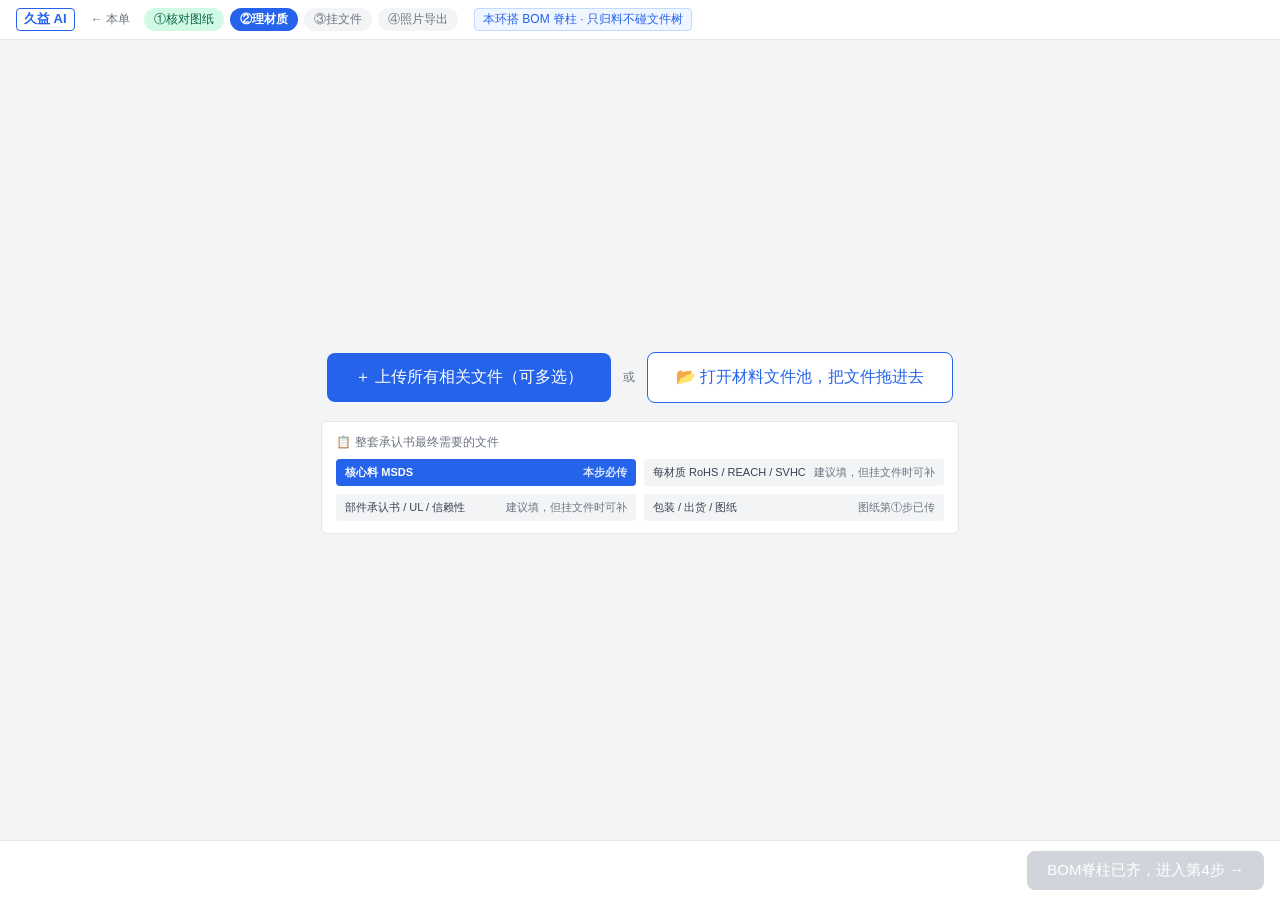
==== commit dd024c59: "feat(②理材质): 继续上传材料(防传一半就确认) + 修空框按钮 + 文案校准(手测反馈) 业务员可能传一半材料就点了确认进BOM, 之前无法回去补救。本次: 1. [功能] 继续上传材料: B" ====
--- a/app/web/index_bom.html
+++ b/app/web/index_bom.html
@@ -18,9 +18,9 @@
   <div class="busy" id="busy" style="display:none"></div>
 
   <div class="uploadbar" id="uploadbar">
-    <p class="tip">这步<b>只需各材料的 MSDS</b>——qwen 读后自动提出材质清单。两种方式任选或混用，<b>都进同一个材料文件池</b>（<code>materials\</code>）：在软件里选，或直接把散落各处的文件拖进文件夹。</p>
     <div class="upload-row">
-      <label class="uploadbtn">＋ 在软件里选 MSDS（可多选）
+      <button id="backtobom" class="uploadbtn alt" style="display:none">← 返回材质表（不新增）</button>
+      <label class="uploadbtn">＋ 上传所有相关文件（可多选）
         <input type="file" id="file" accept="application/pdf" multiple hidden>
       </label>
       <span class="or">或</span>
@@ -28,11 +28,11 @@
     </div>
     <div class="pool-tracker" id="pooltracker"></div>
     <div class="prep-list">
-      <div class="prep-head">📋 整套承认书最终需要的文件（心里有数即可，逐步补）</div>
+      <div class="prep-head">📋 整套承认书最终需要的文件</div>
       <div class="prep-grid">
         <span class="prep-now">核心料 MSDS<small>本步必传</small></span>
-        <span>每材质 RoHS / REACH / SVHC<small>④按槽补</small></span>
-        <span>部件承认书 / UL / 信赖性<small>④补充</small></span>
+        <span>每材质 RoHS / REACH / SVHC<small>建议填，但挂文件时可补</small></span>
+        <span>部件承认书 / UL / 信赖性<small>建议填，但挂文件时可补</small></span>
         <span>包装 / 出货 / 图纸<small>图纸第①步已传</small></span>
       </div>
     </div>
--- a/app/web/css/app.css
+++ b/app/web/css/app.css
@@ -86,6 +86,8 @@
 /* 页内小面板(替换原生prompt/alert/confirm) */
 .dlg-overlay { display: none; position: fixed; inset: 0; background: rgba(0,0,0,.35); z-index: 100; align-items: center; justify-content: center; }
 .dlg { background: #fff; border-radius: var(--r-lg); padding: 18px 20px; min-width: 320px; max-width: 460px; box-shadow: 0 10px 40px rgba(0,0,0,.2); }
+.dlg.dlg-wide { max-width: 680px; width: 680px; }
+.dlg-body { max-height: 55vh; overflow-y: auto; margin-bottom: 10px; }
 .dlg-title { font-size: var(--fs-md); font-weight: bold; color: var(--c-ink); margin-bottom: 10px; }
 .dlg-presets { display: flex; flex-direction: column; gap: 5px; margin-bottom: 10px; font-size: var(--fs-base); }
 .dlg-presets label { display: flex; align-items: center; gap: 6px; cursor: pointer; }
--- a/app/web/css/bom.css
+++ b/app/web/css/bom.css
@@ -26,11 +26,22 @@
 .pool-f { flex: 1; color: var(--c-ink); overflow: hidden; text-overflow: ellipsis; white-space: nowrap; }
 .pool-t { color: #065f46; background: var(--c-ok-bg); border-radius: 8px; padding: 1px 8px; white-space: nowrap; }
 .pool-row.unk .pool-t { color: var(--c-warn-t); background: var(--c-warn-bg); }
+/* 人工修改记录(审计) */
+.log-tbl { width: 100%; border-collapse: collapse; font-size: var(--fs-cap); }
+.log-tbl th { text-align: left; color: var(--c-mut); font-weight: 600; padding: 4px 8px; border-bottom: 1px solid var(--c-line-d); position: sticky; top: 0; background: #fff; }
+.log-tbl td { padding: 4px 8px; border-bottom: 1px solid var(--c-line); vertical-align: top; }
+.log-tbl .log-t { color: var(--c-mut); white-space: nowrap; }
+.log-tbl .log-op { color: var(--c-brand); font-weight: 600; white-space: nowrap; }
+.folder-btn { font-size: var(--fs-cap); font-weight: 600; padding: 4px 10px; border-radius: var(--r-sm); border: 1px solid var(--c-line-d); background: #fff; color: var(--c-mut); cursor: pointer; white-space: nowrap; }
+.folder-btn:hover { color: var(--c-brand); border-color: var(--c-brand); }
 .step.done { background: #d1fae5; color: #065f46; }
 
 /* 工具行(sticky) */
 .toolbar { display: flex; gap: 10px; align-items: center; flex-wrap: wrap; padding: 8px 0; position: sticky; top: 0; background: #f3f4f6; z-index: 5; border-bottom: 1px solid #e5e7eb; }
 .toolbar button, .toolbar select, .toolbar input { font-size: 13px; padding: 4px 8px; border: 1px solid #d1d5db; border-radius: 4px; background: #fff; cursor: pointer; }
+.toolbar .passall-btn { background: var(--c-ok); color: #fff; border-color: var(--c-ok); }   /* 修: .toolbar button 白底覆盖绿底→白字白底=空框 */
+.toolbar .passall-btn:hover { background: #15803d; }
+.toolbar .moreupload-btn { background: #eff6ff; color: #1d4ed8; border-color: #93c5fd; font-weight: 600; }   /* 继续上传材料: 蓝调突出 */
 .toolbar label { font-size: 13px; display: flex; align-items: center; gap: 4px; cursor: pointer; }
 #search { min-width: 180px; cursor: text; }
 .tb-grp { display: inline-flex; align-items: center; gap: 6px; padding-right: 10px; border-right: 1px solid var(--c-line); }
